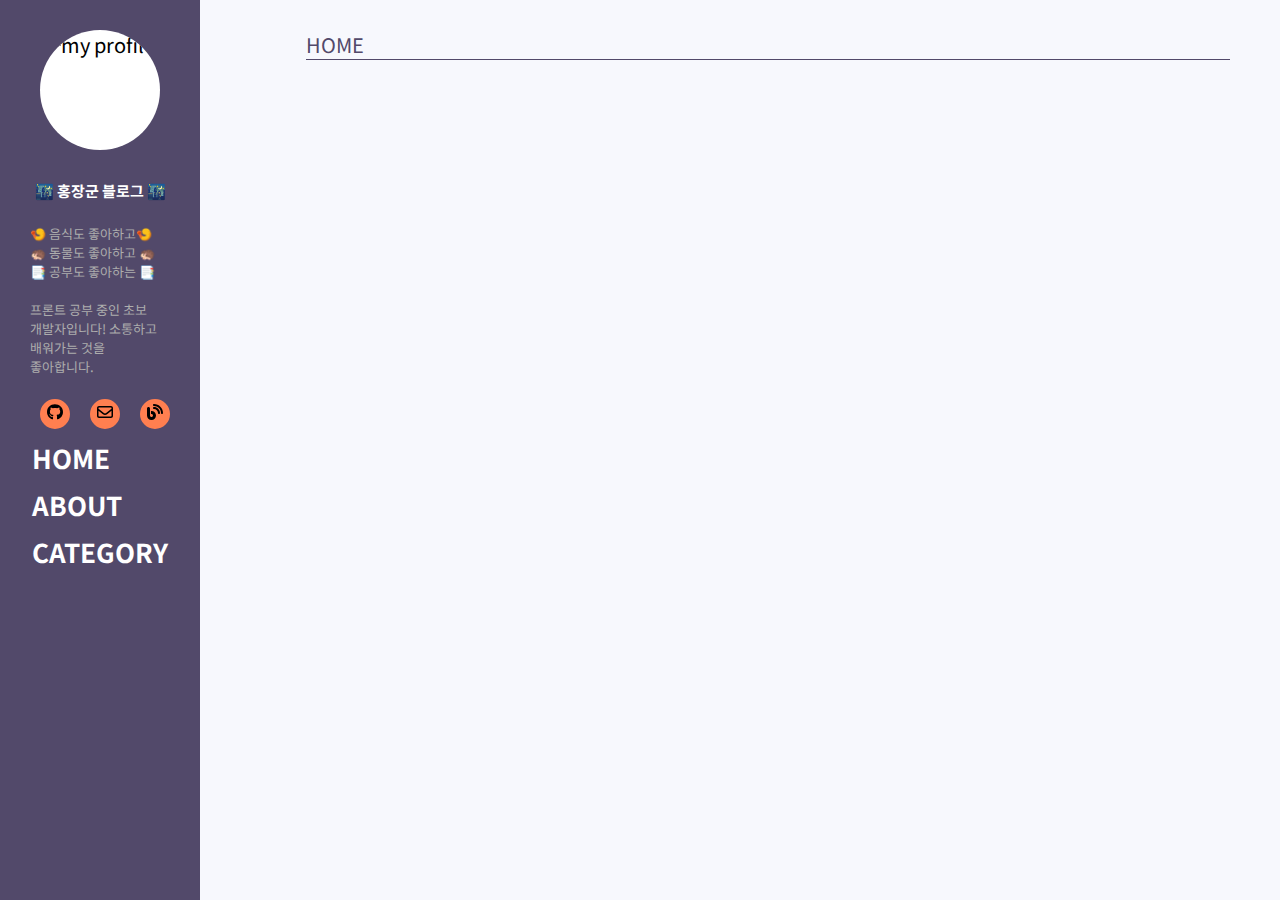
==== index.html @ 66f3dfd5 "a" ====
<!DOCTYPE html>

<head>
    <meta charset="UTF-8">
    <title>Hongjw030.blog</title>
    <link rel="preconnect" href="https://fonts.googleapis.com">
    <link rel="preconnect" href="https://fonts.gstatic.com" crossorigin>
    <link
        href="https://fonts.googleapis.com/css2?family=Noto+Sans+KR:wght@400;700&family=Titillium+Web:wght@300;600&display=swap"
        rel="stylesheet">        
    <script src="/common/includeHTML.js"></script>
</head>

<body>
    <nav include-html="/common/sidebar.html"></nav>
    <header include-html="/common/header.html"></header>
    <article>
        <h2>최신 글 목록</h2>
    </article>
</body>

<script>
    includeHTML();
</script>

</html>
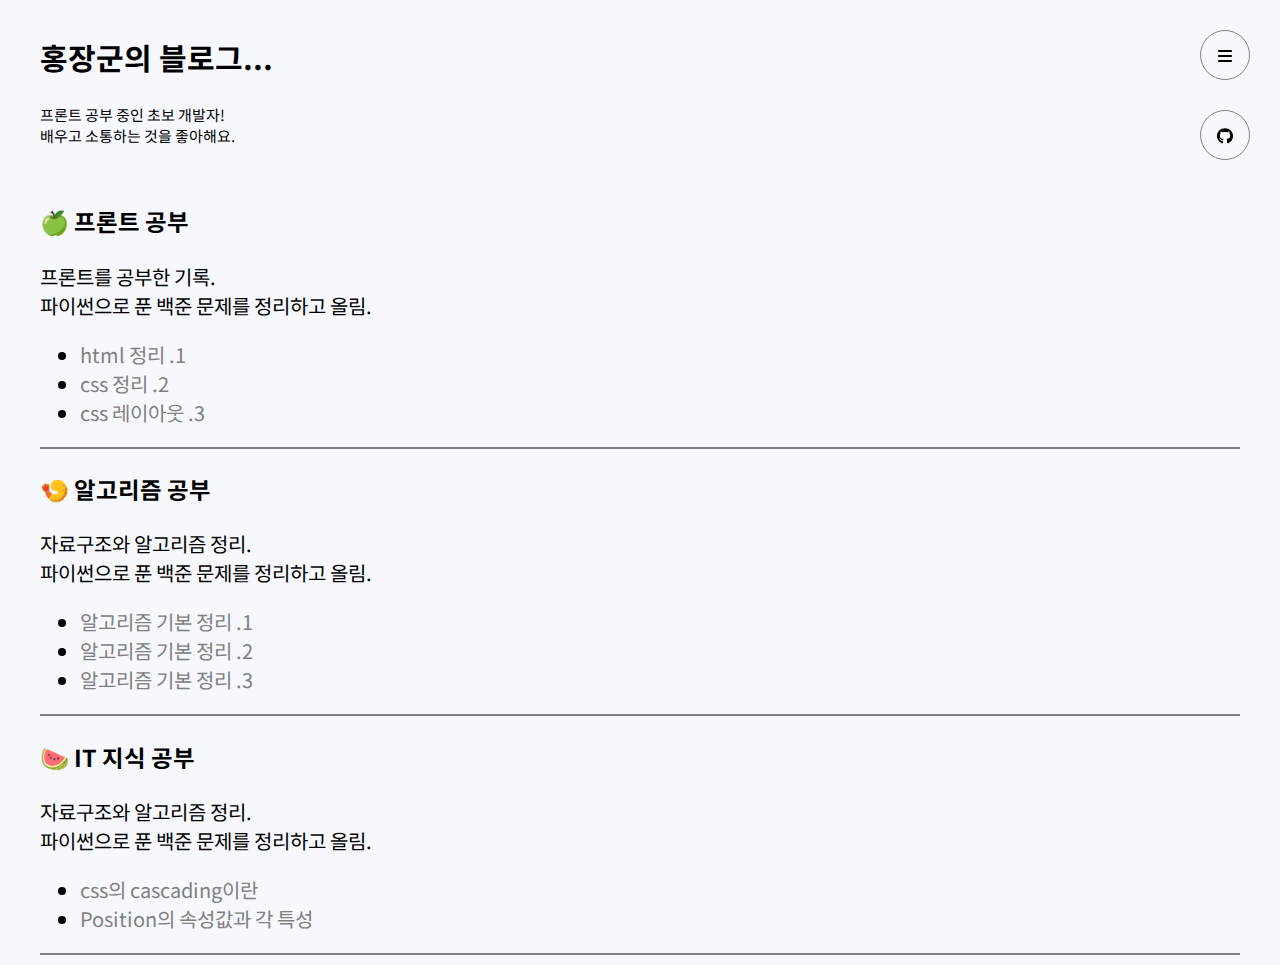
==== commit 752406c2: "blog frame" ====
--- a/index.html
+++ b/index.html
@@ -1,26 +1,90 @@
 <!DOCTYPE html>
+<html>
+    <head>
+        <meta charset="utf-8">
+        <title>Hongjw030 block</title>
+        <link rel="preconnect" href="https://fonts.googleapis.com">
+        <link rel="preconnect" href="https://fonts.gstatic.com" crossorigin>
+        <link
+          href="https://fonts.googleapis.com/css2?family=Noto+Sans+KR:wght@400;700&family=Titillium+Web:wght@300;600&display=swap"
+          rel="stylesheet">        
+       <link rel="stylesheet" href="style.css">
+    </head>
 
-<head>
-    <meta charset="UTF-8">
-    <title>Hongjw030.blog</title>
-    <link rel="preconnect" href="https://fonts.googleapis.com">
-    <link rel="preconnect" href="https://fonts.gstatic.com" crossorigin>
-    <link
-        href="https://fonts.googleapis.com/css2?family=Noto+Sans+KR:wght@400;700&family=Titillium+Web:wght@300;600&display=swap"
-        rel="stylesheet">        
-    <script src="/common/includeHTML.js"></script>
-</head>
+    <body>
+        <!-- 버튼 목록 -->
+        <div class="header">
+            <div class="homebutton">
+                <a href="index.html"><img src="images/category.svg"></a>
+            </div>
+            <div class="homebutton">
+                <a href="https://github.com/Hongjw030/"><img src="images/git.svg"></a>
+            </div>
+        </div>
 
-<body>
-    <nav include-html="/common/sidebar.html"></nav>
-    <header include-html="/common/header.html"></header>
-    <article>
-        <h2>최신 글 목록</h2>
-    </article>
-</body>
+        <!-- 자기 소개 -->
+        <div class="series-list">
+            <h2>홍장군의 블로그...</h2>
+            <p style="font-size: 1.5rem;">
+                프론트 공부 중인 초보 개발자!<br>
+                배우고 소통하는 것을 좋아해요.
+            </p>
+        </div>
 
-<script>
-    includeHTML();
-</script>
+        <!-- 시리즈 작성 목록 -->
+        <section class="series-list">
 
+            <!-- 시리즈 1. 프론트 공부 -->
+            <article class="series">
+                <h3 class="series title">
+                    &#127823; 프론트 공부
+                </h3>
+                <div>
+                    프론트를 공부한 기록.<br>
+                    파이썬으로 푼 백준 문제를 정리하고 올림.<br>
+                </div>                    
+                <ul>
+                    <li><a href="#">html 정리 .1</a></li>
+                    <li><a href="#">css 정리 .2</a></li>
+                    <li><a href="#">css 레이아웃 .3</a></li>
+                </ul>
+            </article>
+            <div class="spacing"></div>
+
+            <!-- 시리즈 2. 알고리즘 -->
+            <article class="series">
+                <h3 class="series title">
+                    &#127844; 알고리즘 공부
+                </h3>
+                <div>
+                    자료구조와 알고리즘 정리.<br>
+                    파이썬으로 푼 백준 문제를 정리하고 올림.<br>
+                </div>                    
+                <ul>
+                    <li><a href="#">알고리즘 기본 정리 .1</a></li>
+                    <li><a href="#">알고리즘 기본 정리 .2</a></li>
+                    <li><a href="#">알고리즘 기본 정리 .3</a></li>
+                </ul>
+            </article>
+            <div class="spacing"></div>
+
+            <!-- 시리즈 3. IT 지식 공부 -->
+            <article class="series">
+                <h3 class="series title">
+                    &#127817; IT 지식 공부
+                </h3>
+                <div>
+                    자료구조와 알고리즘 정리.<br>
+                    파이썬으로 푼 백준 문제를 정리하고 올림.<br>
+                </div>                    
+                <ul>
+                    <li><a href="#">css의 cascading이란</a></li>
+                    <li><a href="#">Position의 속성값과 각 특성</a></li>
+                </ul>
+            </article>
+            <div class="spacing"></div>
+
+
+        </section>
+    </body>
 </html>--- a/style.css
+++ b/style.css
@@ -0,0 +1,44 @@
+* {
+    box-sizing: border-box;
+}
+  html{
+    font-size: 10px;
+  }
+  body {
+    font-size:2rem;
+    margin: 0;
+    background: #f7f8fd;
+    font-family: 'Noto Sans KR', sans-serif;
+  }
+  a{
+    text-decoration: none;
+  }
+  a:visited, a:link{
+    color: gray;
+  }
+
+  .header{
+    position: fixed;
+    right:0px;
+  }
+
+  .homebutton{
+    border-radius: 50%;
+    margin: 3rem;
+    width: 5rem;
+    height: 5rem;
+    display: flex;
+    justify-content: center;
+    align-items: center;
+    border: 1px solid gray;
+  }
+  
+
+  /* 시리즈 정리 */
+.series-list{
+    padding: 1rem 4rem;
+}
+
+.spacing{
+    border: 1px solid gray;
+}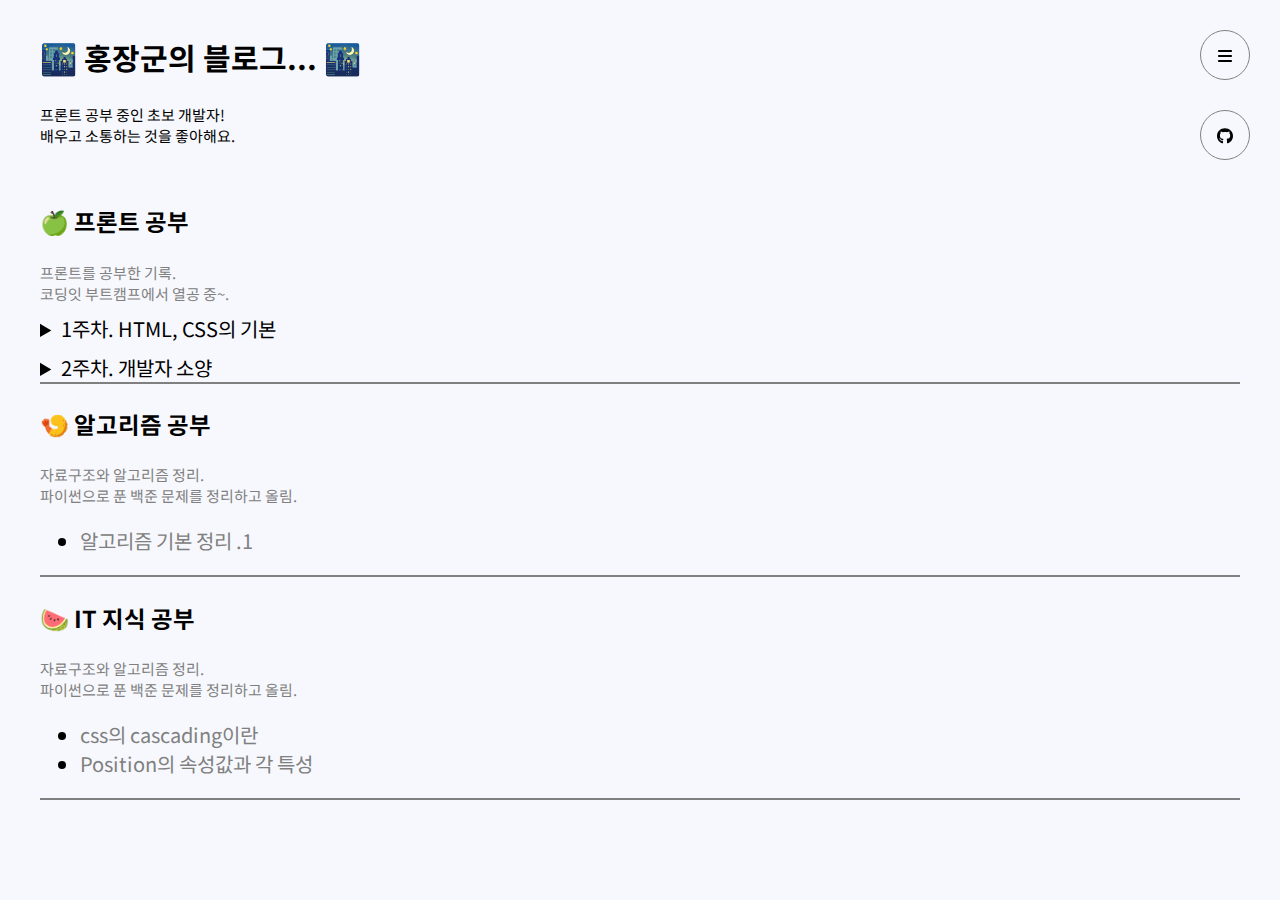
==== commit 81689e30: "a" ====
--- a/index.html
+++ b/index.html
@@ -2,7 +2,7 @@
 <html>
     <head>
         <meta charset="utf-8">
-        <title>Hongjw030 block</title>
+        <title>Hongjw030 blog</title>
         <link rel="preconnect" href="https://fonts.googleapis.com">
         <link rel="preconnect" href="https://fonts.gstatic.com" crossorigin>
         <link
@@ -24,7 +24,7 @@
 
         <!-- 자기 소개 -->
         <div class="series-list">
-            <h2>홍장군의 블로그...</h2>
+            <h2>&#127747; 홍장군의 블로그... &#127747;</h2>
             <p style="font-size: 1.5rem;">
                 프론트 공부 중인 초보 개발자!<br>
                 배우고 소통하는 것을 좋아해요.
@@ -34,57 +34,79 @@
         <!-- 시리즈 작성 목록 -->
         <section class="series-list">
 
+
             <!-- 시리즈 1. 프론트 공부 -->
             <article class="series">
+
                 <h3 class="series title">
                     &#127823; 프론트 공부
                 </h3>
-                <div>
+                <div class="series summary">
                     프론트를 공부한 기록.<br>
-                    파이썬으로 푼 백준 문제를 정리하고 올림.<br>
-                </div>                    
-                <ul>
-                    <li><a href="#">html 정리 .1</a></li>
-                    <li><a href="#">css 정리 .2</a></li>
-                    <li><a href="#">css 레이아웃 .3</a></li>
-                </ul>
-            </article>
-            <div class="spacing"></div>
+                    코딩잇 부트캠프에서 열공 중~.<br>
+                </div>  
+                <article class = "series article-link">                  
+                    <details>
+                        <summary> 1주차. HTML, CSS의 기본</summary>
+                        <ul>
+                            <li><a href="#">1. html</a></li>
+                        </ul>
+                    </details>
+                    <details>
+                        <summary> 2주차. 개발자 소양</summary>
+                        <ul>
+                            <li><a href="#">1. html</a></li>
+                        </ul>
+                    </details>
+                </article>
 
-            <!-- 시리즈 2. 알고리즘 -->
-            <article class="series">
-                <h3 class="series title">
-                    &#127844; 알고리즘 공부
-                </h3>
-                <div>
-                    자료구조와 알고리즘 정리.<br>
-                    파이썬으로 푼 백준 문제를 정리하고 올림.<br>
-                </div>                    
-                <ul>
-                    <li><a href="#">알고리즘 기본 정리 .1</a></li>
-                    <li><a href="#">알고리즘 기본 정리 .2</a></li>
-                    <li><a href="#">알고리즘 기본 정리 .3</a></li>
-                </ul>
-            </article>
-            <div class="spacing"></div>
-
-            <!-- 시리즈 3. IT 지식 공부 -->
-            <article class="series">
-                <h3 class="series title">
-                    &#127817; IT 지식 공부
-                </h3>
-                <div>
-                    자료구조와 알고리즘 정리.<br>
-                    파이썬으로 푼 백준 문제를 정리하고 올림.<br>
-                </div>                    
-                <ul>
-                    <li><a href="#">css의 cascading이란</a></li>
-                    <li><a href="#">Position의 속성값과 각 특성</a></li>
-                </ul>
             </article>
             <div class="spacing"></div>
 
 
+            <!-- 시리즈 2. 알고리즘 -->
+            <article class="series">
+
+                <h3 class="series title">
+                    &#127844; 알고리즘 공부
+                </h3>
+                <div class="series summary">
+                    자료구조와 알고리즘 정리.<br>
+                    파이썬으로 푼 백준 문제를 정리하고 올림.<br>
+                </div>
+                <article class = "series article-link">                                      
+                    <ul>
+                        <li><a href="#">알고리즘 기본 정리 .1</a></li>
+                    </ul>
+                </article>
+
+            </article>
+            <div class="spacing"></div>
+
+
+            <!-- 시리즈 3. IT 지식 공부 -->
+            <article class="series">
+
+                <h3 class="series title">
+                    &#127817; IT 지식 공부
+                </h3>
+                <div class="series summary">
+                    자료구조와 알고리즘 정리.<br>
+                    파이썬으로 푼 백준 문제를 정리하고 올림.<br>
+                </div>
+                <article class = "series article-link">                                      
+                    <ul>
+                        <li><a href="#">css의 cascading이란</a></li>
+                        <li><a href="#">Position의 속성값과 각 특성</a></li>
+                    </ul>
+                </article>
+                
+            </article>
+            <div class="spacing"></div>
+
+
+            <!-- 시리즈 4. 일상 -->
+
         </section>
     </body>
 </html>--- a/style.css
+++ b/style.css
@@ -41,4 +41,13 @@
 
 .spacing{
     border: 1px solid gray;
+}
+
+.series.summary{
+  color: gray;
+  font-size: 1.5rem;
+}
+
+details{
+  padding: 1rem 0 0;
 }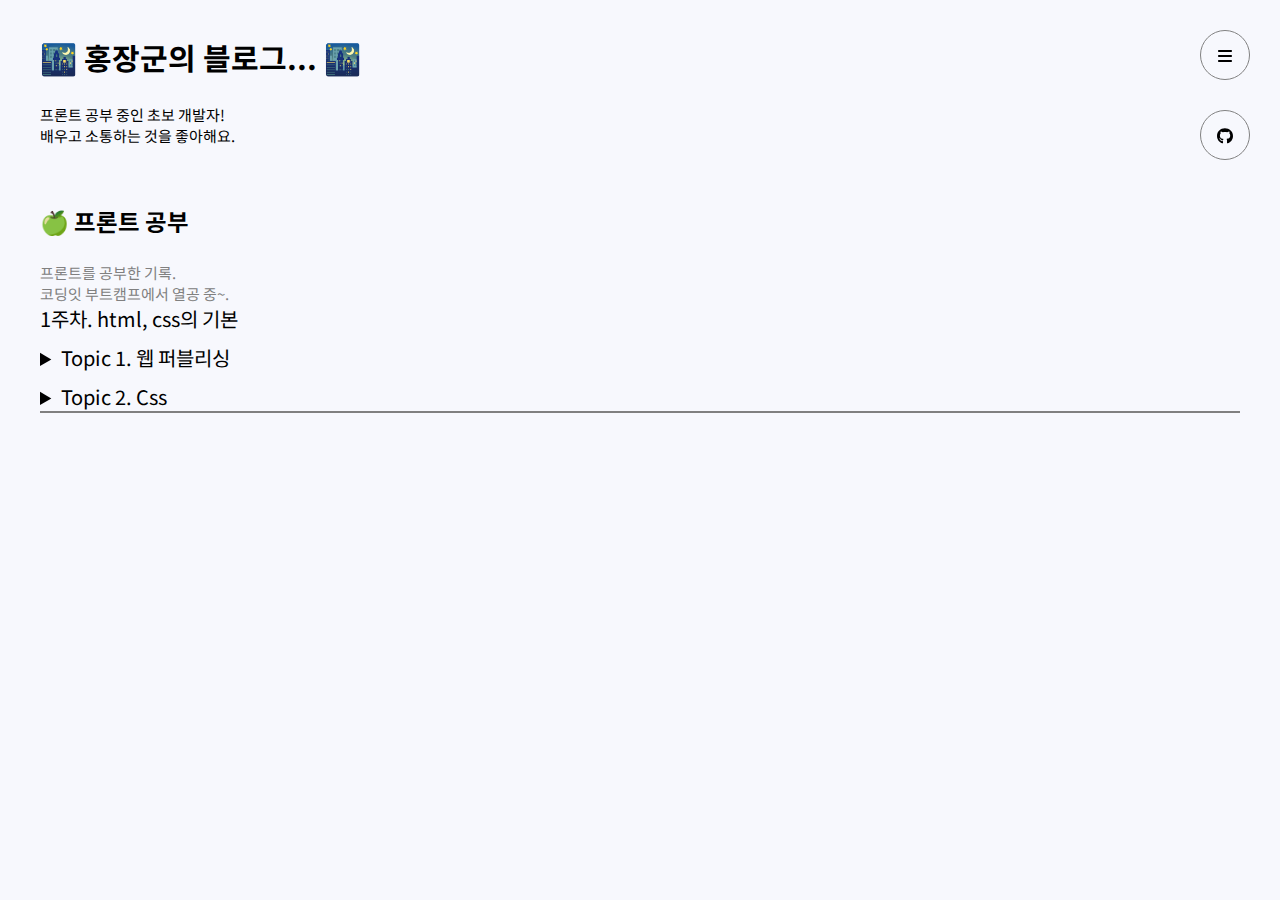
==== commit df0ba318: "Create folders" ====
--- a/index.html
+++ b/index.html
@@ -44,18 +44,19 @@
                 <div class="series summary">
                     프론트를 공부한 기록.<br>
                     코딩잇 부트캠프에서 열공 중~.<br>
-                </div>  
-                <article class = "series article-link">                  
+                </div>
+
+                <article class = "series article-link">  
+                    1주차. html, css의 기본                
                     <details>
-                        <summary> 1주차. HTML, CSS의 기본</summary>
-                        <ul>
-                            <li><a href="#">1. html</a></li>
-                        </ul>
+                        <summary> Topic 1. 웹 퍼블리싱</summary>
+                        <ol>
+                            <li><a href="/_POST/Front/week1/T1_WebPublishing/T1_1_html.md">웹 퍼블리싱</a></li>
+                        </ol>
                     </details>
                     <details>
-                        <summary> 2주차. 개발자 소양</summary>
+                        <summary> Topic 2. Css</summary>
                         <ul>
-                            <li><a href="#">1. html</a></li>
                         </ul>
                     </details>
                 </article>
@@ -65,7 +66,7 @@
 
 
             <!-- 시리즈 2. 알고리즘 -->
-            <article class="series">
+            <!-- <article class="series">
 
                 <h3 class="series title">
                     &#127844; 알고리즘 공부
@@ -81,28 +82,10 @@
                 </article>
 
             </article>
-            <div class="spacing"></div>
+            <div class="spacing"></div> -->
 
 
             <!-- 시리즈 3. IT 지식 공부 -->
-            <article class="series">
-
-                <h3 class="series title">
-                    &#127817; IT 지식 공부
-                </h3>
-                <div class="series summary">
-                    자료구조와 알고리즘 정리.<br>
-                    파이썬으로 푼 백준 문제를 정리하고 올림.<br>
-                </div>
-                <article class = "series article-link">                                      
-                    <ul>
-                        <li><a href="#">css의 cascading이란</a></li>
-                        <li><a href="#">Position의 속성값과 각 특성</a></li>
-                    </ul>
-                </article>
-                
-            </article>
-            <div class="spacing"></div>
 
 
             <!-- 시리즈 4. 일상 -->
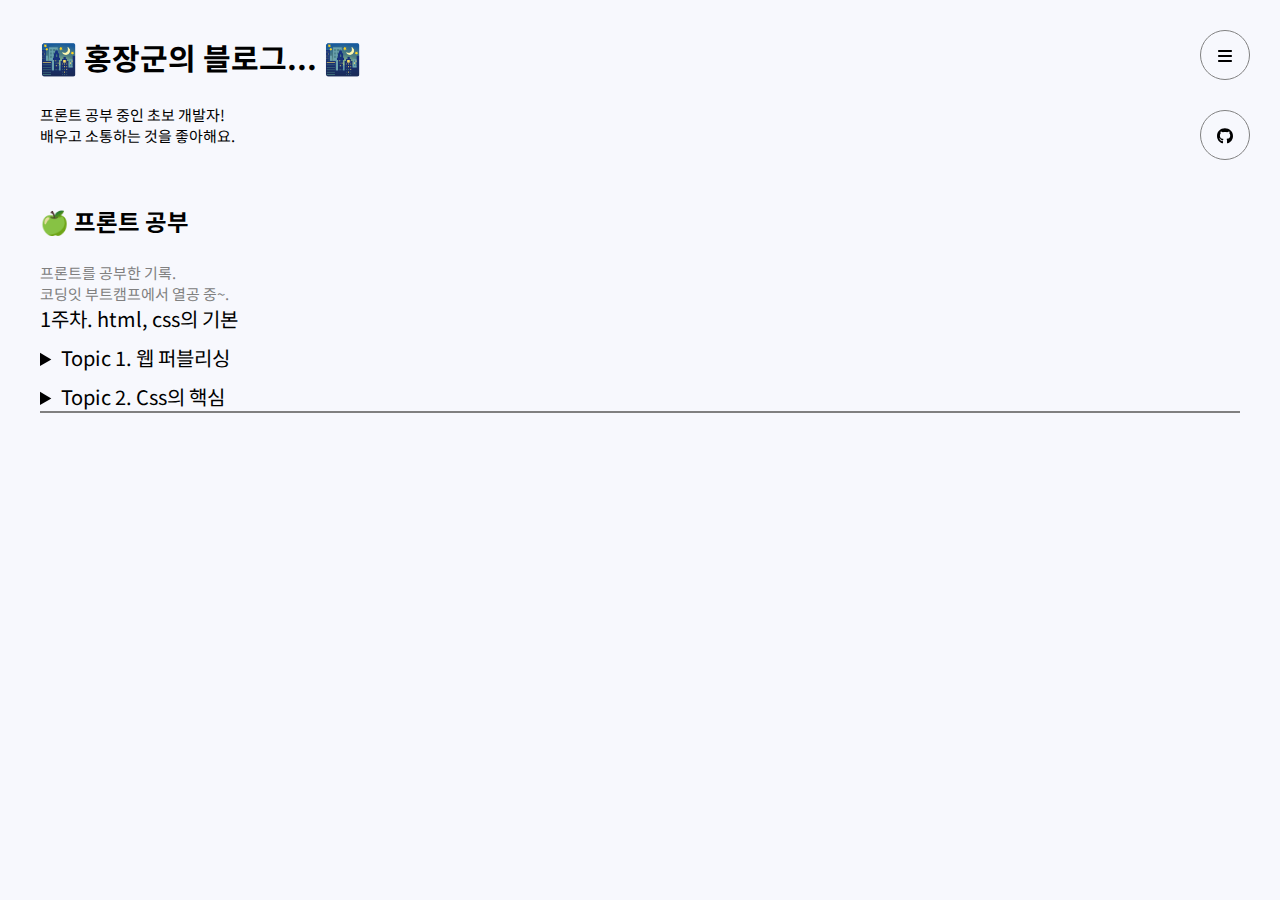
==== commit 2a3151f5: "Add index.html T2 link" ====
--- a/index.html
+++ b/index.html
@@ -51,11 +51,20 @@
                     <details>
                         <summary> Topic 1. 웹 퍼블리싱</summary>
                         <ol>
-                            <li><a href="/_POST/Front/week1/T1_WebPublishing/T1_1_html.md">웹 퍼블리싱</a></li>
+                            <li><a href="/_POST/Front/week1/T1_WebPublishing/T1_1_html.md">html 기초 문법</a></li>
+                            <li><a href="/_POST/Front/week1/T1_WebPublishing/T1_2_css.md">css 기초 문법</a></li>
                         </ol>
                     </details>
                     <details>
-                        <summary> Topic 2. Css</summary>
+                        <summary> Topic 2. Css의 핵심</summary>
+                        <ol>
+                            <li><a href="/_POST/Front/week1/T2_Css/T2_1_Css.md">css 기초 </a></li>
+                            <li><a href="/_POST/Front/week1/T2_Css/T2_2_CssOption.md">css 속성</a></li>
+                            <li><a href="/_POST/Front/week1/T2_Css/T2_3_BoxModel.md">박스 모델</a></li>
+                            <li><a href="/_POST/Front/week1/T2_Css/T2_4_Display.md">display</a></li>
+                            <li><a href="/_POST/Front/week1/T2_Css/T2_5_selector.md">선택자</a></li>
+                            <li><a href="/_POST/Front/week1/T2_Css/T2_6_CalculateStyle.md">스타일 계산</a></li>
+                        </ol>
                         <ul>
                         </ul>
                     </details>
